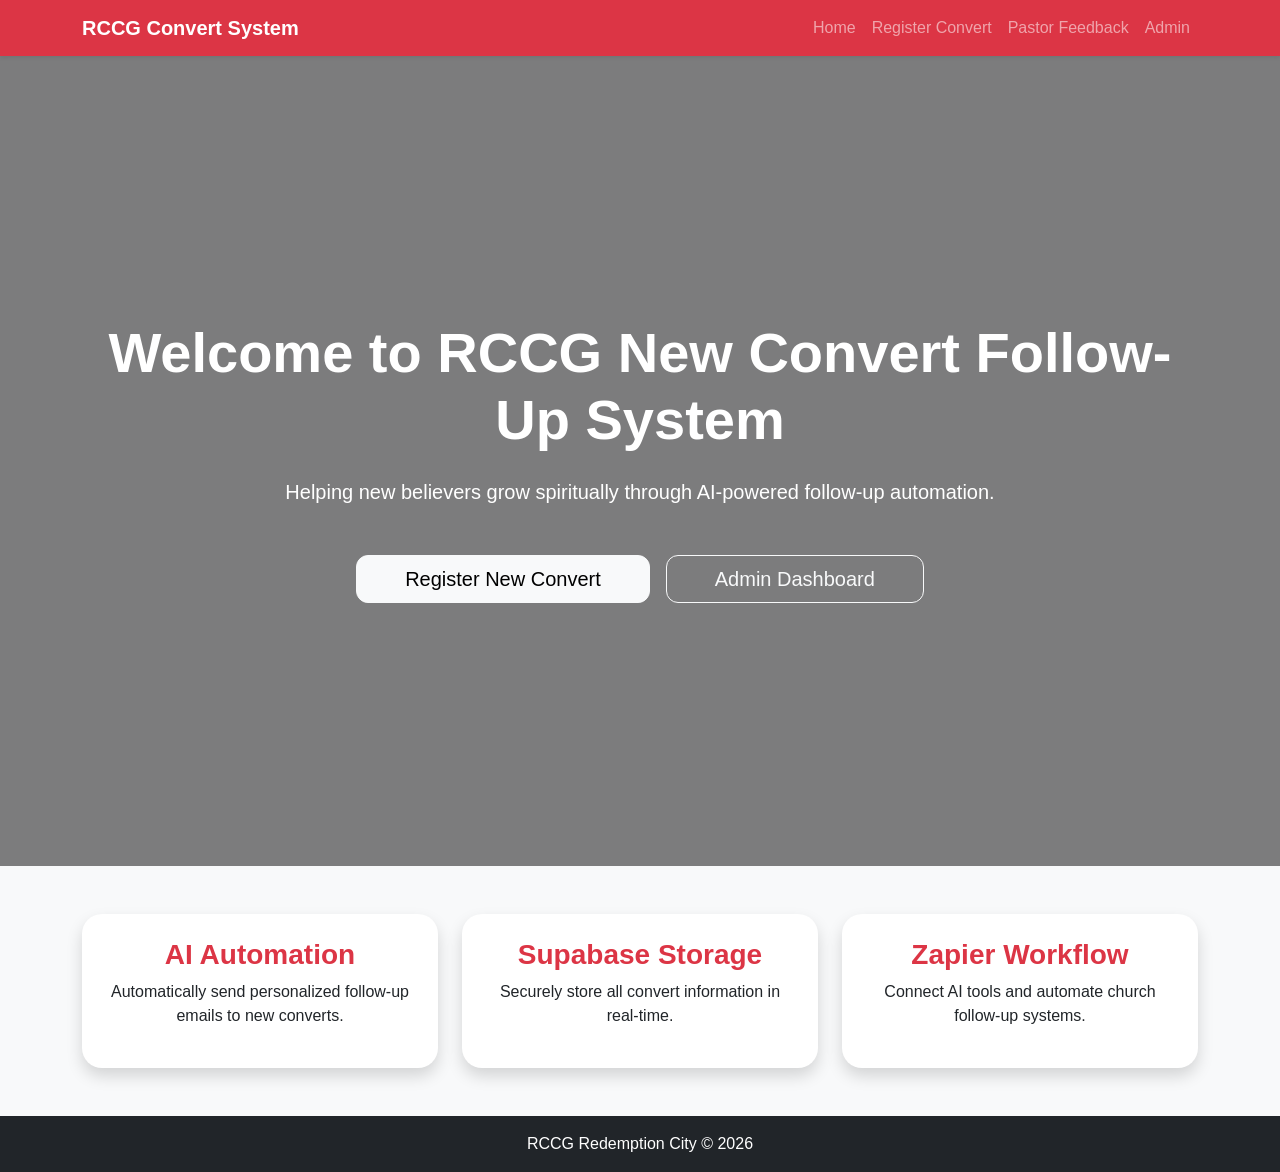
==== index.html @ e2a9d792 "new_conver_AI_Automation_web" ====
<!DOCTYPE html>
<html lang="en">
<head>
  <meta charset="UTF-8" />
  <meta name="viewport" content="width=device-width, initial-scale=1.0" />
  <title>RCCG New Convert AI System</title>

  <link href="https://cdn.jsdelivr.net/npm/bootstrap@5.3.2/dist/css/bootstrap.min.css" rel="stylesheet">
  <link rel="stylesheet" href="css/styles.css">
</head>
<body>

<!-- NAVBAR -->

<nav class="navbar navbar-expand-lg navbar-dark bg-danger shadow-sm">

  <div class="container">

    <a class="navbar-brand fw-bold" href="index.html">
      RCCG Convert System
    </a>

    <button
      class="navbar-toggler"
      type="button"
      data-bs-toggle="collapse"
      data-bs-target="#navbarNav"
    >
      <span class="navbar-toggler-icon"></span>
    </button>

    <div
      class="collapse navbar-collapse"
      id="navbarNav"
    >

      <ul class="navbar-nav ms-auto">

        <li class="nav-item">
          <a
            class="nav-link"
            href="index.html"
          >
            Home
          </a>
        </li>

        <li class="nav-item">
          <a
            class="nav-link"
            href="register.html"
          >
            Register Convert
          </a>
        </li>

        <li class="nav-item">
          <a
            class="nav-link"
            href="feedback.html"
          >
            Pastor Feedback
          </a>
        </li>

          <li class="nav-item">
          <a
            class="nav-link"
            href="admin.html"
          >
            Admin
          </a>
        </li>

      </ul>

    </div>

  </div>

</nav>


<section class="hero-section d-flex align-items-center">
  <div class="container text-center text-white">

    <h1 class="display-4 fw-bold mb-4">
      Welcome to RCCG New Convert Follow-Up System
    </h1>

    <p class="lead mb-5">
      Helping new believers grow spiritually through AI-powered follow-up automation.
    </p>

    <div class="d-flex justify-content-center gap-3 flex-wrap">
      <a href="register.html" class="btn btn-light btn-lg px-5">
        Register New Convert
      </a>

      <a href="dashboard.html" class="btn btn-outline-light btn-lg px-5">
        Admin Dashboard
      </a>
    </div>

  </div>
</section>

<section class="py-5 bg-light">
  <div class="container">

    <div class="row g-4">

      <div class="col-md-4">
        <div class="card shadow border-0 h-100">
          <div class="card-body text-center p-4">
            <h3 class="text-danger fw-bold">AI Automation</h3>
            <p>
              Automatically send personalized follow-up emails to new converts.
            </p>
          </div>
        </div>
      </div>

      <div class="col-md-4">
        <div class="card shadow border-0 h-100">
          <div class="card-body text-center p-4">
            <h3 class="text-danger fw-bold">Supabase Storage</h3>
            <p>
              Securely store all convert information in real-time.
            </p>
          </div>
        </div>
      </div>

      <div class="col-md-4">
        <div class="card shadow border-0 h-100">
          <div class="card-body text-center p-4">
            <h3 class="text-danger fw-bold">Zapier Workflow</h3>
            <p>
              Connect AI tools and automate church follow-up systems.
            </p>
          </div>
        </div>
      </div>

    </div>

  </div>
</section>

<footer class="bg-dark text-white text-center py-3">
  RCCG Redemption City © 2026
</footer>

</body>
</html>
---- css/styles.css ----
body {
  font-family: Arial, sans-serif;
  background: #f8f9fa;
}

.hero-section {
  min-height: 90vh;
  background:
    linear-gradient(rgba(0,0,0,0.5), rgba(0,0,0,0.5)),
    url('https://images.unsplash.com/photo-1504052434569-70ad5836ab65?q=80&w=1400&auto=format&fit=crop');

  background-size: cover;
  background-position: center;
}

.card {
  border-radius: 20px;
}

.form-control,
.form-select {
  padding: 12px;
  border-radius: 12px;
}

.btn {
  border-radius: 12px;
}

.table td,
.table th {
  vertical-align: middle;
}

.nav-link:hover {
  background: rgba(255,255,255,0.1);
  border-radius: 10px;
}
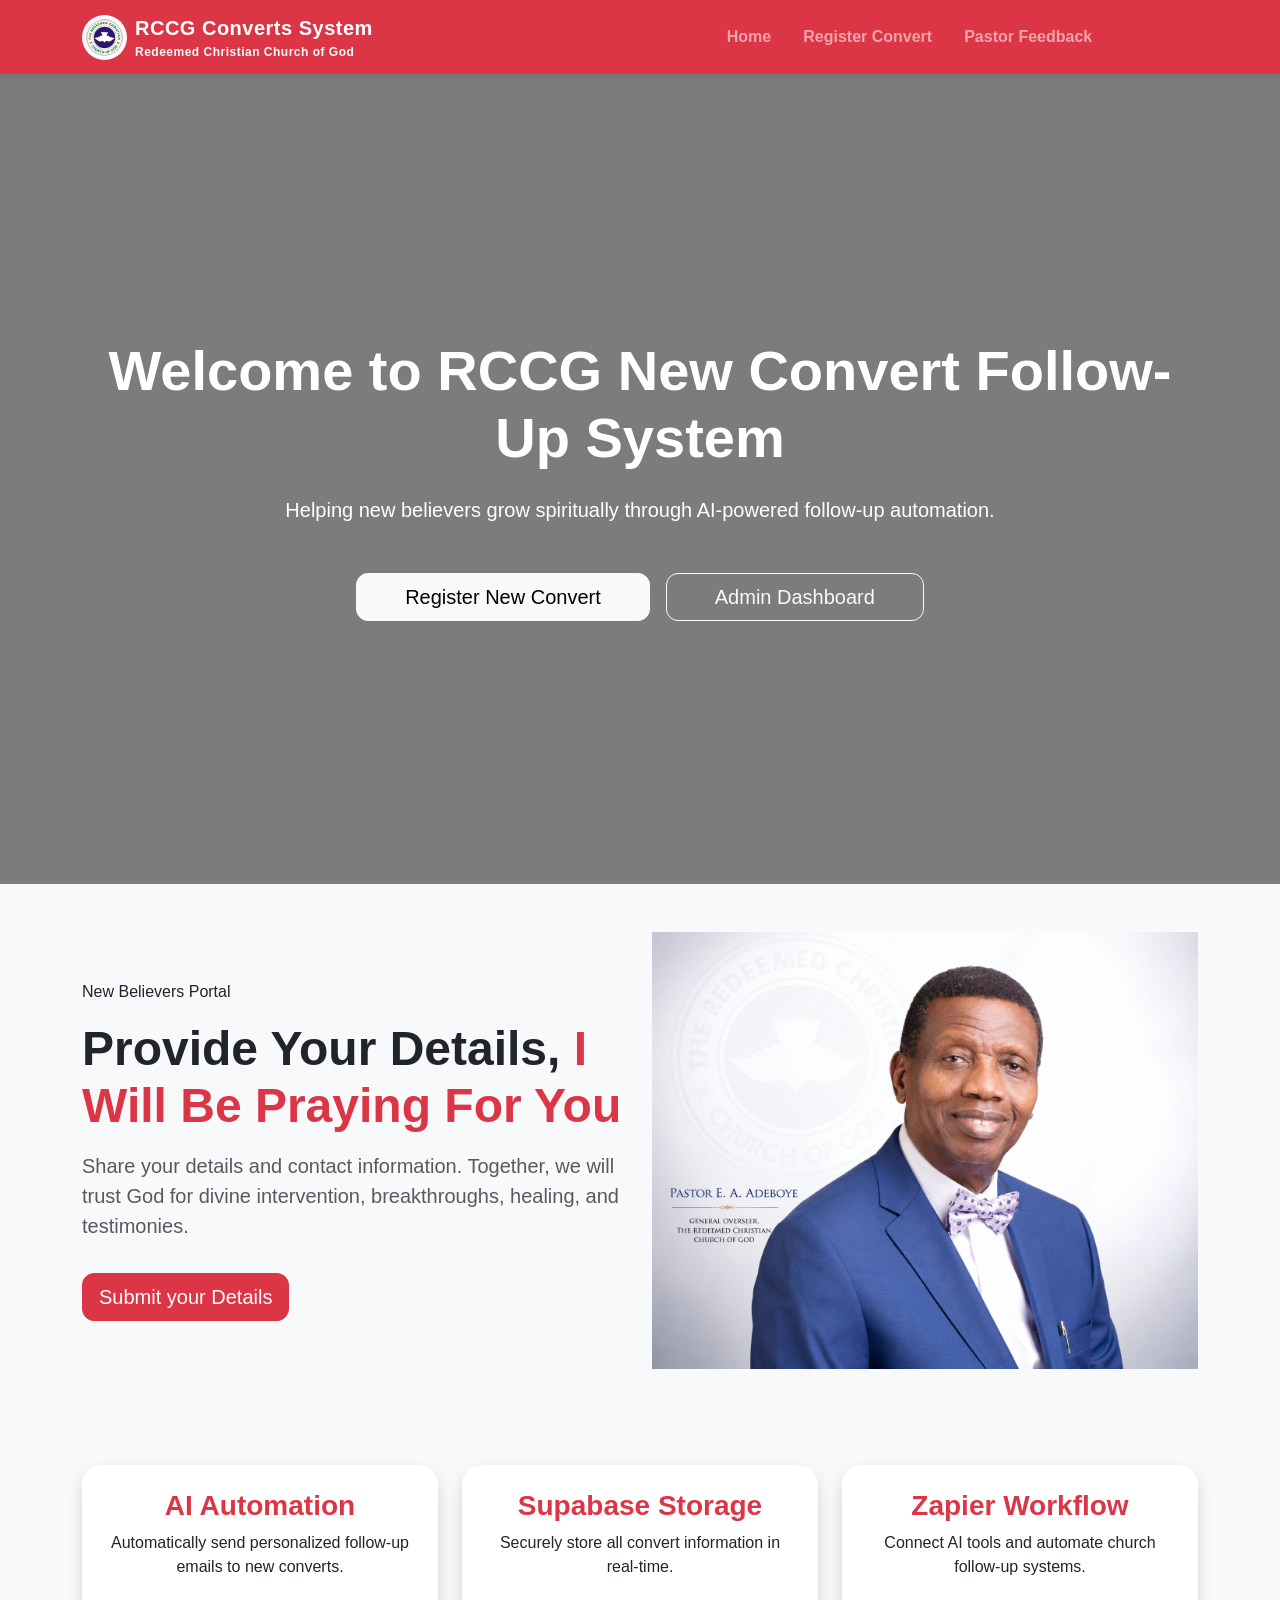
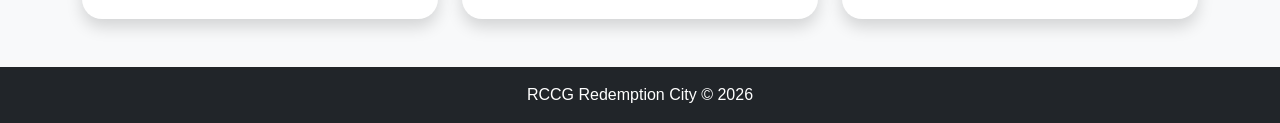
==== commit ce6e2d91: "new" ====
--- a/index.html
+++ b/index.html
@@ -12,60 +12,70 @@
 
 <!-- NAVBAR -->
 
-<nav class="navbar navbar-expand-lg navbar-dark bg-danger shadow-sm">
+<!-- Professional RCCG Navbar -->
+<nav class="navbar navbar-expand-lg navbar-dark bg-danger shadow-sm py-2">
 
   <div class="container">
 
-    <a class="navbar-brand fw-bold" href="index.html">
-      RCCG Convert System
+    <!-- Logo + Brand -->
+    <a class="navbar-brand d-flex align-items-center fw-bold" href="index.html">
+
+      <img
+        src="images/rccglogo.png"
+        alt="RCCG Logo"
+        width="45"
+        height="45"
+        class="me-2 rounded-circle bg-white p-1"
+      >
+
+      <div>
+        <span class="fs-5">RCCG Converts System</span>
+        <small class="d-block text-light" style="font-size:12px;">
+          Redeemed Christian Church of God
+        </small>
+      </div>
+
     </a>
 
+    <!-- Mobile Toggle -->
     <button
-      class="navbar-toggler"
+      class="navbar-toggler border-0 shadow-none"
       type="button"
       data-bs-toggle="collapse"
       data-bs-target="#navbarNav"
+      aria-controls="navbarNav"
+      aria-expanded="false"
+      aria-label="Toggle navigation"
     >
       <span class="navbar-toggler-icon"></span>
     </button>
 
-    <div
-      class="collapse navbar-collapse"
-      id="navbarNav"
-    >
-
-      <ul class="navbar-nav ms-auto">
+    <!-- Nav Links -->
+    <div class="collapse navbar-collapse" id="navbarNav">
+
+      <ul class="navbar-nav ms-auto align-items-lg-center">
+
+        <li class="nav-item">
+          <a class="nav-link px-3 fw-semibold" href="index.html">
+            Home
+          </a>
+        </li>
+
+        <li class="nav-item">
+          <a class="nav-link px-3 fw-semibold" href="register.html">
+            Register Convert
+          </a>
+        </li>
+
+        <li class="nav-item">
+          <a class="nav-link px-3 fw-semibold" href="feedback.html">
+            Pastor Feedback
+          </a>
+        </li>
 
         <li class="nav-item">
           <a
-            class="nav-link"
-            href="index.html"
-          >
-            Home
-          </a>
-        </li>
-
-        <li class="nav-item">
-          <a
-            class="nav-link"
-            href="register.html"
-          >
-            Register Convert
-          </a>
-        </li>
-
-        <li class="nav-item">
-          <a
-            class="nav-link"
-            href="feedback.html"
-          >
-            Pastor Feedback
-          </a>
-        </li>
-
-          <li class="nav-item">
-          <a
-            class="nav-link"
+            class="nav-link btn btn-light text-danger px-3 ms-lg-2 fw-bold"
             href="admin.html"
           >
             Admin
@@ -103,6 +113,46 @@
     </div>
 
   </div>
+</section>
+
+<!-- Prayer Section -->
+<section class="prayer-section py-5">
+    <div class="container">
+        <div class="row align-items-center">
+
+            <!-- Text Content -->
+            <div class="col-lg-6 mb-4 mb-lg-0">
+                <div class="prayer-content">
+                    <span class="prayer-tag">New Believers Portal</span>
+
+                    <h2 class="display-5 fw-bold mt-3">
+                        Provide Your Details,
+                        <span class="text-danger">I Will Be Praying For You</span>
+                    </h2>
+
+                    <p class="lead text-muted mt-3">
+                        Share your details  and contact information.
+                        Together, we will trust God for divine intervention,
+                        breakthroughs, healing, and testimonies.
+                    </p>
+
+                    <a href="register.html" class="btn btn-danger btn-lg mt-3">
+                        Submit your Details
+                    </a>
+                </div>
+            </div>
+
+            <!-- Image -->
+            <div class="col-lg-6 text-center">
+                <div class="pastor-image-wrapper">
+                    <img src="images/pastor-adeboye.png"
+                         alt="Pastor E. A. Adeboye"
+                         class="img-fluid pastor-image">
+                </div>
+            </div>
+
+        </div>
+    </div>
 </section>
 
 <section class="py-5 bg-light">
@@ -151,6 +201,6 @@
 <footer class="bg-dark text-white text-center py-3">
   RCCG Redemption City © 2026
 </footer>
-
+<script src="https://cdn.jsdelivr.net/npm/bootstrap@5.3.2/dist/js/bootstrap.bundle.min.js"></script>
 </body>
 </html>
--- a/css/styles.css
+++ b/css/styles.css
@@ -36,3 +36,20 @@
   background: rgba(255,255,255,0.1);
   border-radius: 10px;
 }
+
+
+
+.navbar .nav-link{
+    transition: all 0.3s ease;
+    border-radius: 8px;
+}
+
+.navbar .nav-link:hover{
+    background: rgba(255,255,255,0.15);
+    color: #fff !important;
+    transform: translateY(-1px);
+}
+
+.navbar-brand{
+    letter-spacing: 0.5px;
+}
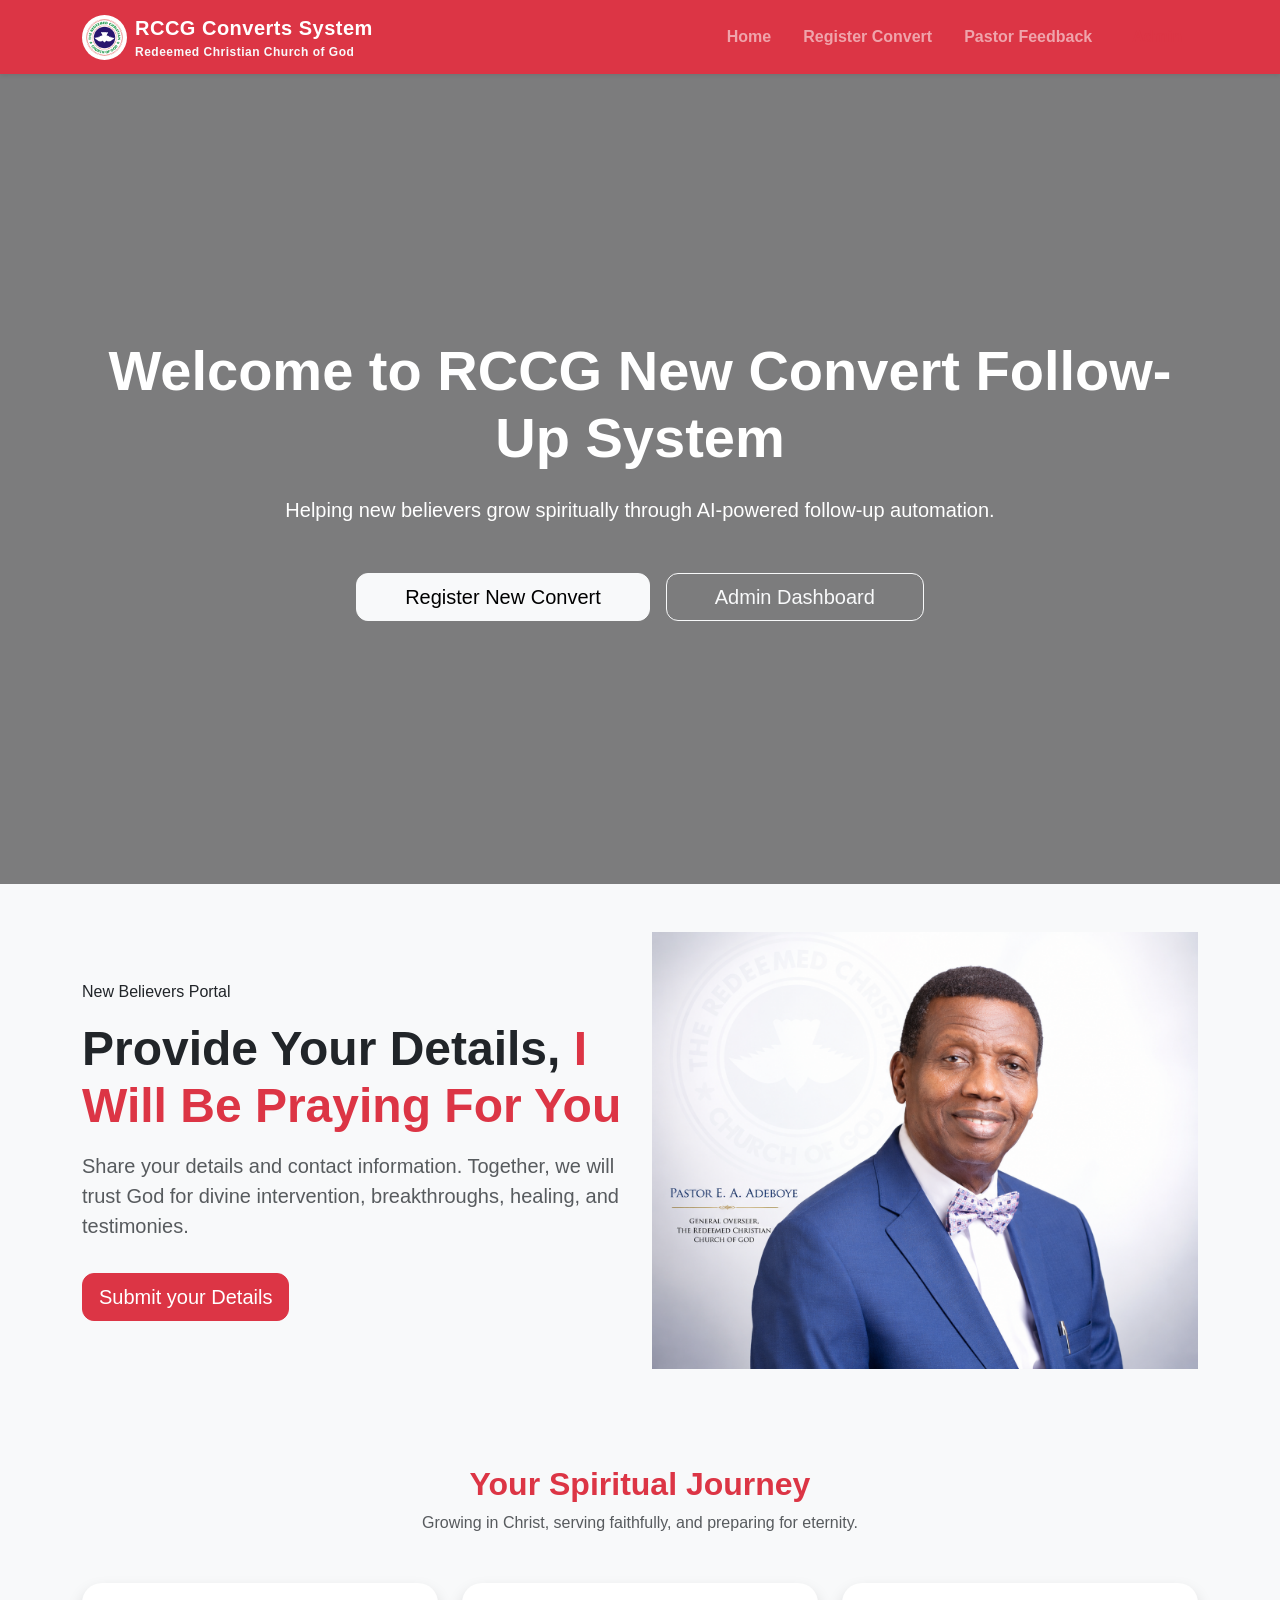
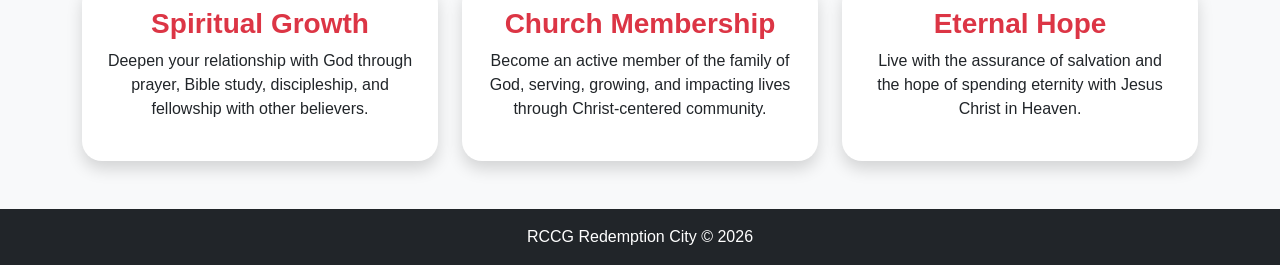
==== commit cee05eb6: "new2" ====
--- a/index.html
+++ b/index.html
@@ -158,36 +158,49 @@
 <section class="py-5 bg-light">
   <div class="container">
 
+    <div class="text-center mb-5">
+      <h2 class="fw-bold text-danger">Your Spiritual Journey</h2>
+      <p class="text-muted">
+        Growing in Christ, serving faithfully, and preparing for eternity.
+      </p>
+    </div>
+
     <div class="row g-4">
 
+      <!-- Spiritual Growth -->
       <div class="col-md-4">
         <div class="card shadow border-0 h-100">
           <div class="card-body text-center p-4">
-            <h3 class="text-danger fw-bold">AI Automation</h3>
+            <h3 class="text-danger fw-bold">Spiritual Growth</h3>
             <p>
-              Automatically send personalized follow-up emails to new converts.
+              Deepen your relationship with God through prayer, Bible study,
+              discipleship, and fellowship with other believers.
             </p>
           </div>
         </div>
       </div>
 
+      <!-- Membership -->
       <div class="col-md-4">
         <div class="card shadow border-0 h-100">
           <div class="card-body text-center p-4">
-            <h3 class="text-danger fw-bold">Supabase Storage</h3>
+            <h3 class="text-danger fw-bold">Church Membership</h3>
             <p>
-              Securely store all convert information in real-time.
+              Become an active member of the family of God, serving,
+              growing, and impacting lives through Christ-centered community.
             </p>
           </div>
         </div>
       </div>
 
+      <!-- Heaven -->
       <div class="col-md-4">
         <div class="card shadow border-0 h-100">
           <div class="card-body text-center p-4">
-            <h3 class="text-danger fw-bold">Zapier Workflow</h3>
+            <h3 class="text-danger fw-bold">Eternal Hope</h3>
             <p>
-              Connect AI tools and automate church follow-up systems.
+              Live with the assurance of salvation and the hope of spending
+              eternity with Jesus Christ in Heaven.
             </p>
           </div>
         </div>
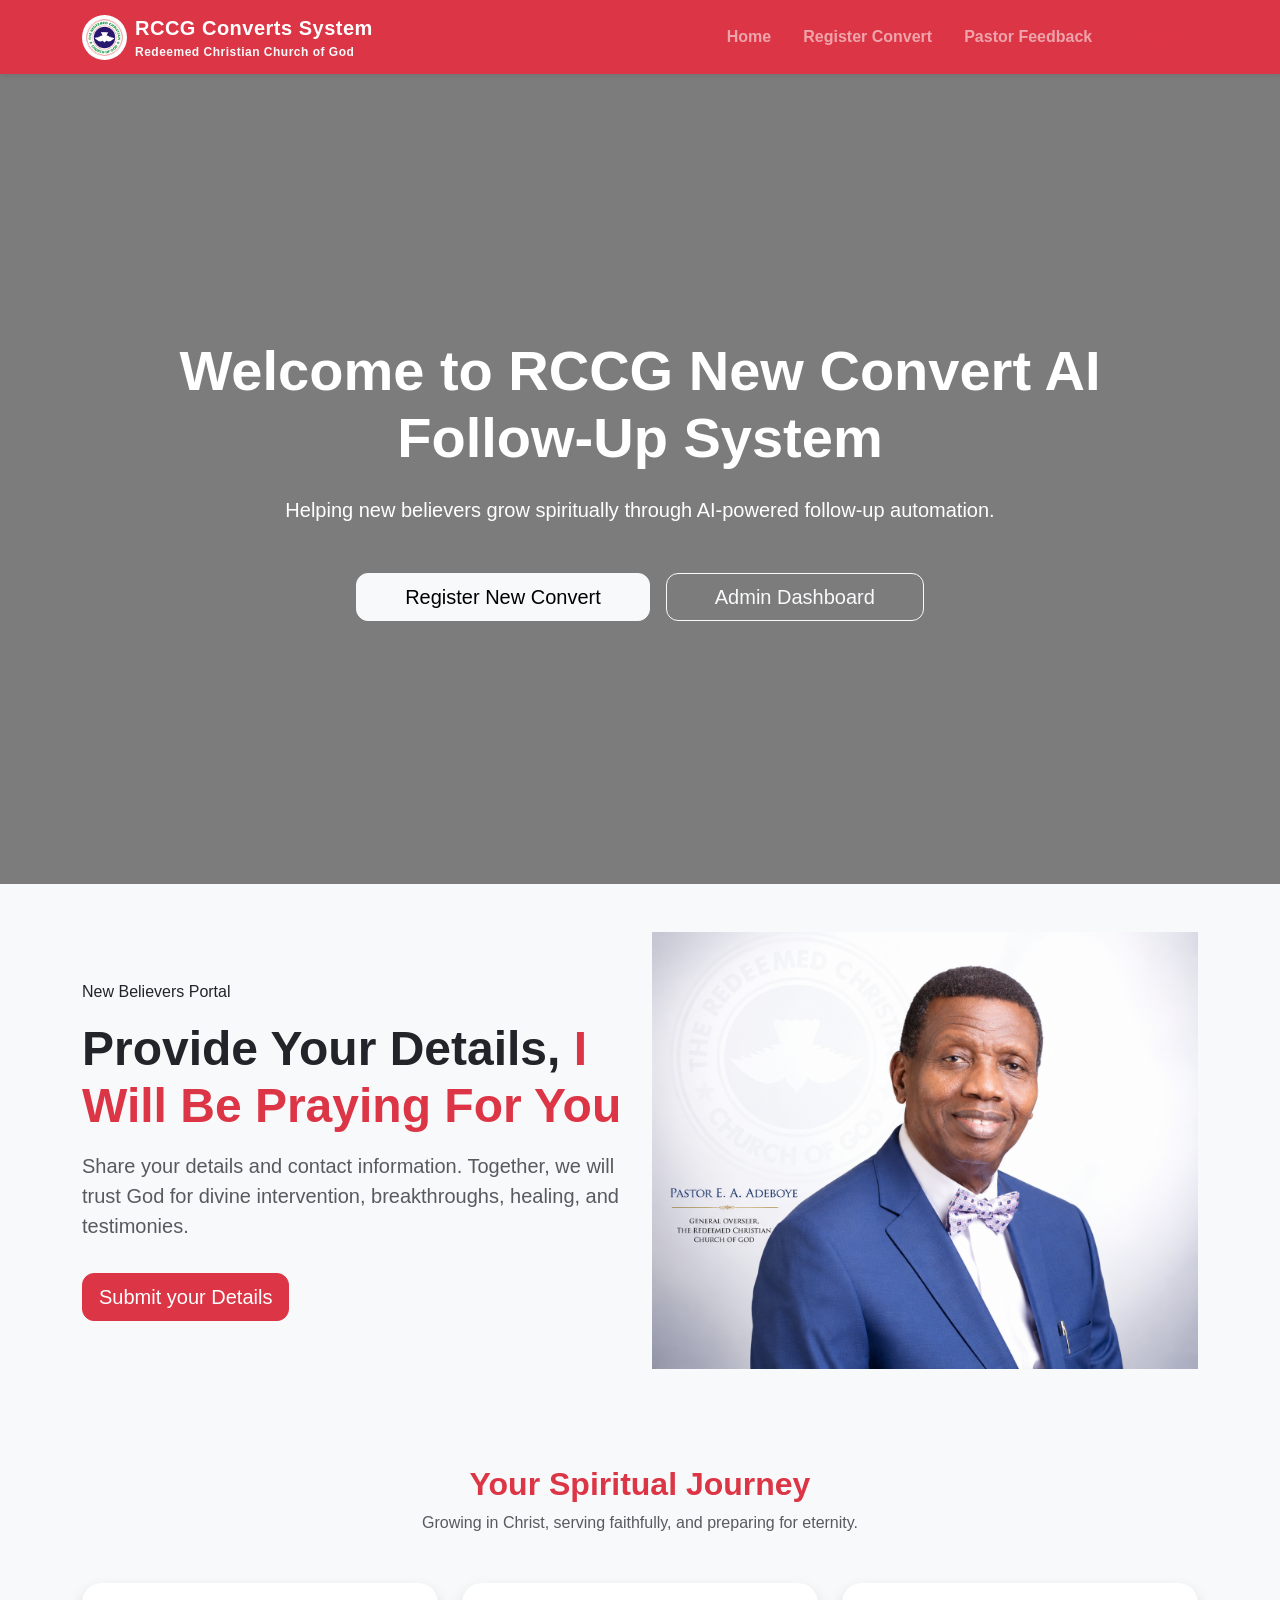
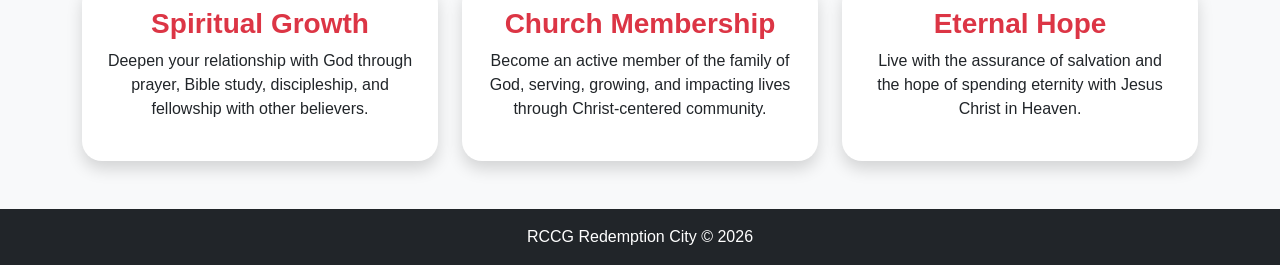
==== commit 94779e09: "ai" ====
--- a/index.html
+++ b/index.html
@@ -95,7 +95,7 @@
   <div class="container text-center text-white">
 
     <h1 class="display-4 fw-bold mb-4">
-      Welcome to RCCG New Convert Follow-Up System
+      Welcome to RCCG New Convert AI Follow-Up System
     </h1>
 
     <p class="lead mb-5">
@@ -107,7 +107,7 @@
         Register New Convert
       </a>
 
-      <a href="dashboard.html" class="btn btn-outline-light btn-lg px-5">
+      <a href="admin.html" class="btn btn-outline-light btn-lg px-5">
         Admin Dashboard
       </a>
     </div>
